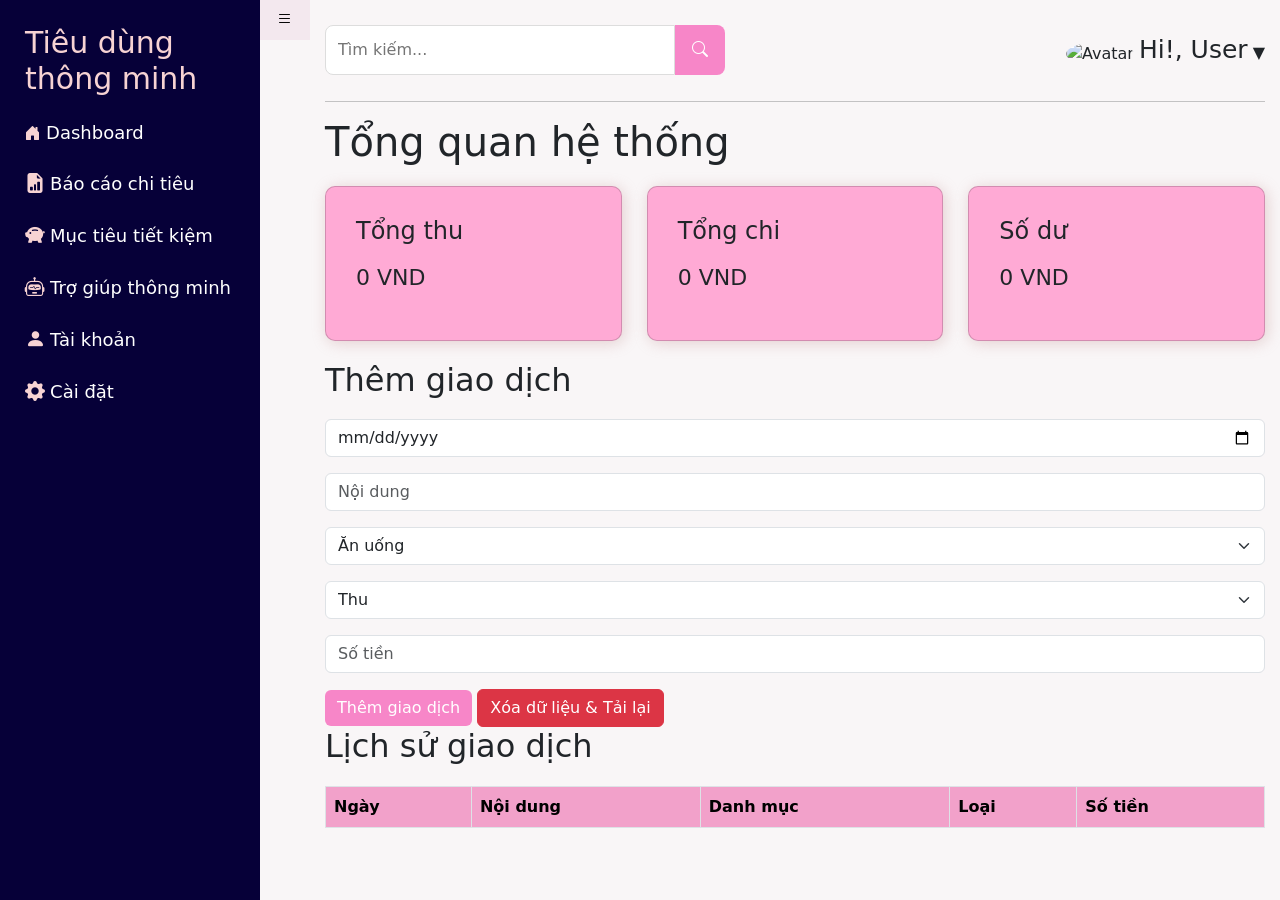
==== index.html @ da546aa2 "Update index.html" ====
<!DOCTYPE html>
<html lang="en">

<head>
    <meta charset="UTF-8">
    <meta name="viewport" content="width=device-width, initial-scale=1.0">
    <title>Tiêu dùng thông minh</title>
    <link href="https://cdn.jsdelivr.net/npm/bootstrap@5.3.7/dist/css/bootstrap.min.css" rel="stylesheet">
    <link rel="stylesheet" href="https://cdn.jsdelivr.net/npm/bootstrap-icons@1.13.1/font/bootstrap-icons.min.css">
    <script src="https://cdn.jsdelivr.net/npm/bootstrap@5.3.7/dist/js/bootstrap.bundle.min.js"></script>
    <script src='https://kit.fontawesome.com/a076d05399.js' crossorigin='anonymous'></script>

    <link rel="stylesheet" href="./css/TongQuan.css" type="text/css">
    <link rel="stylesheet" href="./css/setting.css" type="text/css">

</head>


<body>


    <div class="layout">
        <div class="sidebar" id="ham">
            <h2>Tiêu dùng thông minh</h2>

            <ul>
                <li><i class="bi bi-house-door-fill"></i>
                    <a href="index.html">Dashboard</a>
                </li>

                <li><i class="bi bi-file-earmark-bar-graph-fill" style="font-size: 20px;"></i>
                    <a href="./baocao.html">Báo cáo chi tiêu</a></li>
                <li><i class="bi bi-piggy-bank-fill" style="font-size: 20px;"></i>
                    <a href="./tiet_kiem.html">Mục tiêu tiết kiệm</a></li>
                 <li><i class="bi bi-robot" style="font-size: 20px;"></i>
                    <a href="./chat.html">Trợ giúp thông minh</a></li>
                <li><i class="bi bi-person-fill" style="font-size: 20px;"></i>
                    <a href="./user.html">Tài khoản</a></li>
                <li><i class="bi bi-gear-fill" style="font-size: 20px;"></i>
                    <a href="#" id="navSettings">Cài đặt</a></li>
            </ul>
        </div>
        <button class="menu-btn" onclick="toggleMenu()">
            <i class="bi bi-list"></i>
        </button>
        <div class="content">
            <header>
                <div class="search-box">
                    <input type="text" id="search" placeholder="Tìm kiếm...">
                    <button onclick="searchData()">
                        <i class="bi bi-search"></i>
                    </button>
                </div>

                <div class="user-dropdown" onclick="toggleDropdown()">
                    <div class="user-button">
                        <img src="https://thuvienavatar.edu.vn/wp-content/uploads/2025/11/avatar-meme-cute-4.jpg"
                            alt="Avatar" class="avatar" id="headerAvatar">
                        <span class="user-name" id="headerUserName">Hi!, User</span>
                        <span class="arrow">▼</span>
                    </div>

                    <div class="dropdown-menu" id="myDropdown">
                        <a href="user.html">Profile</a>
                        <a href="aboutus.html">Setting</a>
                        <hr>
                        <a href="#" class="logout-btn" onclick="logout(event)"> Log out</a>
                    </div>
                </div>
            </header>
            <hr>

            <h1>Tổng quan hệ thống</h1>
            <div class="cards">

                <div class="card">
                    <h3>Tổng thu</h3>
                    <p id="tongThu">0 VND</p>
                </div>

                <div class="card">
                    <h3>Tổng chi</h3>
                    <p id="tongChi">0 VND</p>
                </div>

                <div class="card">
                    <h3>Số dư</h3>
                    <p id="soDu">0 VND</p>
                </div>
            </div>

            <h2>Thêm giao dịch</h2>

            <input type="date" id="date" class="form-control mb-3">

            <input class="form-control mb-3" type="text" id="content" placeholder="Nội dung">

            <select class="form-select mb-3" id="category">
                <option>Ăn uống</option>
                <option>Đi lại</option>
                <option>Mua sắm</option>
                <option>Hóa đơn</option>
                <option>Giải trí</option>
                <option>Lương</option>
            </select>

            <select class="form-select mb-3" id="type">
                <option value="Thu">Thu</option>
                <option value="Chi">Chi</option>
            </select>

            <input class="form-control mb-3" type="number" id="amount" placeholder="Số tiền">

            <button onclick="addTransaction()" class="btn btn-mycolor">Thêm giao dịch</button>
            <button onclick="clearDataAndReload()" class="btn btn-danger">Xóa dữ liệu & Tải lại</button>
            
            <h2>Lịch sử giao dịch</h2>

            <table class="table table-striped table-hover table-bordered mt-3" id="transactionTable">
                <tr>
                    <th>Ngày</th>
                    <th>Nội dung</th>
                    <th>Danh mục</th>
                    <th>Loại</th>
                    <th>Số tiền</th>
                </tr>
            </table>
        </div>
    </div>


    <div id="settingsModal" class="modal-overlay">

        <div class="modal-box">

            <div class="modal-header">
                <h2>Cài đặt & Tài khoản</h2>
                <span class="close-btn" id="closeSettingsBtn">&times;</span>
            </div>


            <div class="setting-card">
                <h3>Tài khoản</h3>

                <div class="form-group">
                    <label for="usernameInput">Tên hiển thị</label>
                    <input type="text" id="usernameInput" value="Nguyễn Văn A">
                </div>

                <div class="form-group">
                    <label>Chọn Avatar</label>
                    <div class="avatar-list">
                        <img src="https://thuvienavatar.edu.vn/wp-content/uploads/2025/11/avatar-meme-cute-12.jpg"
                            class="avatar-item"
                            data-avatar="https://thuvienavatar.edu.vn/wp-content/uploads/2025/11/avatar-meme-cute-12.jpg">
                        <img src="https://thuvienavatar.edu.vn/wp-content/uploads/2025/11/avatar-meme-cute-4.jpg"
                            class="avatar-item"
                            data-avatar="https://thuvienavatar.edu.vn/wp-content/uploads/2025/11/avatar-meme-cute-4.jpg">
                        <img src="https://thuvienavatar.edu.vn/wp-content/uploads/2025/11/avatar-meme-cute-38.jpg"
                            class="avatar-item selected"
                            data-avatar="https://thuvienavatar.edu.vn/wp-content/uploads/2025/11/avatar-meme-cute-38.jpg">
                    </div>
                </div>

                <div class="btn-right">
                    <button id="saveAccountBtn" class="btn-pink">Lưu</button>
                </div>
            </div>


            <div class="setting-card">
                <h3>Cài đặt hiển thị</h3>

                <div class="form-group row-group">
                    <span>Chế độ tối</span>
                    <label class="switch">
                        <input type="checkbox" id="darkModeToggle">
                        <span class="slider round"></span>
                    </label>
                </div>

                <div class="form-group">
                    <label for="currencySelect">Đơn vị tiền tệ</label>
                    <select id="currencySelect">
                        <option value="VND">VND (đ)</option>
                        <option value="USD">USD ($)</option>
                        <option value="EUR">EUR (€)</option>
                    </select>
                </div>
            </div>

        </div>
    </div>
    <div class="toast" id="logoutToast">
        Bạn đã đăng xuất thành công!
    </div>
    <script src="./javascript/tong.js"></script>
    <script src="./javascript/setting.js"></script>
</body>

</html>
---- css/TongQuan.css ----
* {
    margin: 0;
    padding: 0;
    box-sizing: border-box;

}

body {
    background: #f9f6f7
}

.layout {
    display: flex;
    min-height: 100vh;
}

.sidebar {

    width: 260px;
    background: #060038;
    color: rgb(247, 211, 211);
    padding: 25px;
    
}

.sidebar h2 {
    margin-bottom: 0px;
    font-size: 30px;
}

.sidebar ul {
    list-style: none;
    padding-left: 0rem;
}

.sidebar li {
    margin: 22px 0px;
    padding-left: 0rem;
}

.sidebar a {
    color: white;
    text-decoration: none;
    font-size: 18px;
}

.sidebar a:hover {
    color: rgb(251, 164, 177)
}



.content {
    flex: 1;
    padding: 15px;
}

.content h1 {
    margin-bottom: 20px;
}

.content hr{
    
}

.content .cards {
    display: flex;
    gap: 25px;
    margin-bottom: 20px
}

.content .card {
    flex: 1;
    background: rgb(255, 170, 213);
    padding: 30px;
    border-radius: 10px;
    box-shadow: 2px 2px 15px rgba(185, 129, 129, 0.333);
}

.card h3 {
    font-size: 24px;
    margin-bottom: 15px;
}

.card p {
    font-size: 22px;
    border: #ddd;

}

.content h2 {
    margin-bottom: 20px;
}

table {
    width: 100%;
    border-collapse: collapse;
    background: #f7a6d1;
    text-align: left;
}

th {
    background: #ffaad5 !important;
    padding: 15px;
}

td {
    padding: 15px;
    border-bottom: 1px solid #ddd;
}

tr:hover {
    background: #fca4d7;
}

.btn-mycolor {
    background-color: #f786c8;
    color: white;
    border: none;
}

.btn-mycolor:hover {
    background-color: #f92c96;
}

.menu-btn {
    width: 50px;
    height: 40px;
    background-color: #f3e8ee;
    border: none;
    cursor: pointer;

}

.show {
    display: none;
}

.search-box {
    display: flex;
    width: 400px;
    margin-right: auto;


}

.search-box input {
    flex: 1;
    padding: 12px;
    border: 1px solid #ddd;
    border-radius: 8px 0 0 8px;
    outline: none;

}

.search-box button {
    width: 50px;
    background: #f786c8;
    color: white;
    border: none;
    border-radius: 0 8px 8px 0;
    cursor: pointer;

}

.search-box button:hover {
    background: #f92c96;
}

header {
    display: flex;
    justify-content: space-between;
    /* Đẩy Ô search sang trái, User sang phải */
    align-items: center;
    padding: 10px 0;

}

.avatar {
    width: 50px;
    border-radius: 50%;
}

.user-dropdown {
    position: relative;
    cursor: pointer;
}

.user-name {
    font-size: 25px;
}

.dropdown-menu a:hover {
    background-color: #f1f1f1;
}

.dropdown-menu {
    position: absolute;
    display: none;
    min-width: 180px;
    box-shadow: 0px 0px 15px rgb(149, 146, 146);
    top: 120%;
    right: 0;
    border-radius: 10px;
}

.dropdown-menu a {
    display: block;
    padding: 6px;
    text-decoration: none;
    color: black;
}

.dropdown-menu .logout-btn {
    color: red;
}

.toast {
    position: fixed;
    top: 20px;
    right: 20px;
    background: #28a745;
    color: white;
    padding: 15px 25px;
    border-radius: 8px;
    display: none;
    box-shadow: 0 4px 10px rgba(0, 0, 0, .2);
    z-index: 1000;
}
---- css/setting.css ----
/* --- LỚP PHỦ XÁM TOÀN MÀN HÌNH --- */
.modal-overlay {
  display: none; /* Mặc định ẨN */
  position: fixed;
  top: 0;
  left: 0;
  width: 100vw;
  height: 100vh;
  background-color: rgba(0, 0, 0, 0.5); /* Nền xám mờ */
  z-index: 9999; /* Đè lên tất cả */
  
  /* Căn giữa bảng */
  justify-content: center;
  align-items: center;
}

.modal-overlay.active {
  display: flex; /* Khi có active thì HIỆN */
}

/* --- BẢNG TO NGOÀI CÙNG --- */
.modal-box {
  background: #f4f5f7; /* Nền xám rất nhẹ */
  width: 90%;
  max-width: 480px;
  border-radius: 16px;
  padding: 20px;
  box-shadow: 0 10px 25px rgba(0,0,0,0.3);
}

.modal-header {
  display: flex;
  justify-content: space-between;
  align-items: center;
  margin-bottom: 15px;
}

.modal-header h2 { margin: 0; font-size: 20px; color: #111; }

.close-btn { font-size: 24px; cursor: pointer; color: #888; }
.close-btn:hover { color: #000; }

/* --- CÁC BẢNG CON BÊN TRONG --- */
.setting-card {
  background: #ffffff; /* Nền trắng đè lên nền xám */
  border-radius: 12px;
  padding: 15px 18px;
  margin-bottom: 15px;
  border: 1px solid #e0e0e0;
}

.setting-card h3 { margin-top: 0; margin-bottom: 12px; font-size: 16px; color: #333; }

/* Form Element */
.form-group { display: flex; flex-direction: column; gap: 6px; margin-bottom: 12px; }
.form-group.row-group { flex-direction: row; justify-content: space-between; align-items: center; }

.form-group input[type="text"], .form-group select {
  padding: 8px 12px;
  border: 1px solid #ccc;
  border-radius: 6px;
  outline: none;
}

/* Avatar Item */
.avatar-list { display: flex; gap: 10px; }
.avatar-item {
  width: 42px; height: 42px; border-radius: 50%;
  cursor: pointer; border: 3px solid transparent; transition: 0.2s;
}
.avatar-item.selected {
  border-color: #d81b60; /* Màu hồng nút */
  transform: scale(1.1);
}

/* Toggle Switch Dark Mode */
.switch { position: relative; width: 40px; height: 20px; }
.switch input { opacity: 0; width: 0; height: 0; }
.slider {
  position: absolute; cursor: pointer; top:0; left:0; right:0; bottom:0;
  background-color: #ccc; transition: .4s; border-radius: 20px;
}
.slider:before {
  position: absolute; content: ""; height: 14px; width: 14px;
  left: 3px; bottom: 3px; background-color: white; transition: .4s; border-radius: 50%;
}
input:checked + .slider { background-color: #d81b60; }
input:checked + .slider:before { transform: translateX(20px); }

/* Nút bấm */
.btn-right { text-align: right; }
.btn-pink {
  background: #d81b60; color: white; border: none;
  padding: 6px 16px; border-radius: 6px; cursor: pointer; font-weight: bold;
}

/* --- DARK MODE (CHO CẢ TRANG WEB) --- */
body.dark-mode { background-color: rgba(13, 21, 37); color: #fff; }
body.dark-mode .modal-box { background-color: #1e1e1e; }
body.dark-mode .setting-card { background-color: #2a2a2a; border-color: #444; }
body.dark-mode .modal-header h2, body.dark-mode .setting-card h3 { color: #fff; }
body.dark-mode input, body.dark-mode select { background: rgba(16, 24, 42); color: #fff; border-color: #555; }
body.dark-mode .content .card{background-color: rgba(28, 31, 58); color: white;box-shadow: none;border-color: rgba(48, 52, 80);}
body.dark-mode .form-control{background-color:rgba(26, 33, 51);color: white;}
body.dark-mode input::placeholder {color: white; opacity: 1;  }
body.dark-mode .form-select{background-color:rgba(26, 33, 51);color: white;}
body.dark-mode .btn-mycolor{background-color: rgba(99, 78, 236);color: white;}
body.dark-mode .btn-danger{background-color: rgba(44, 30, 51);color: red;}
body.dark-mode  th{background-color: rgba(25, 27, 64)!important;color: white;}
body.dark-mode .search-box button{background-color: rgba(100, 81, 238);}
body.dark-mode input::placeholder {color: white; opacity: 1;   }
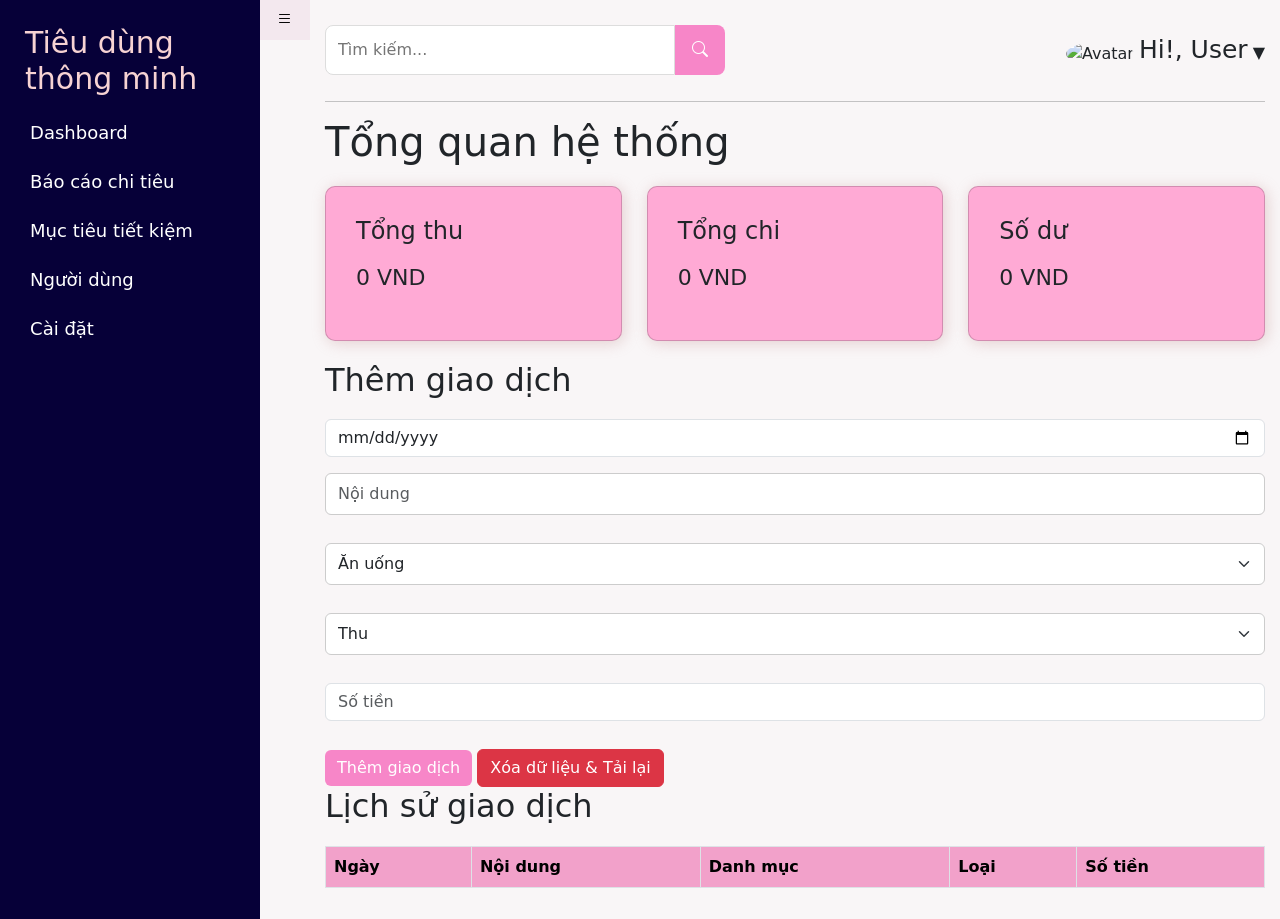
==== commit fa367034: "Add files via upload" ====
--- a/index.html
+++ b/index.html
@@ -12,7 +12,8 @@
 
     <link rel="stylesheet" href="./css/TongQuan.css" type="text/css">
     <link rel="stylesheet" href="./css/setting.css" type="text/css">
-
+    <script src="./javascript/tong.js"></script>
+    <script src="./javascript/setting.js"></script>
 </head>
 
 
@@ -24,20 +25,22 @@
             <h2>Tiêu dùng thông minh</h2>
 
             <ul>
-                <li><i class="bi bi-house-door-fill"></i>
+                <li><img src="./upload/ICON/home.png" alt="">
                     <a href="index.html">Dashboard</a>
                 </li>
 
-                <li><i class="bi bi-file-earmark-bar-graph-fill" style="font-size: 20px;"></i>
-                    <a href="./baocao.html">Báo cáo chi tiêu</a></li>
-                <li><i class="bi bi-piggy-bank-fill" style="font-size: 20px;"></i>
-                    <a href="./tiet_kiem.html">Mục tiêu tiết kiệm</a></li>
-                 <li><i class="bi bi-robot" style="font-size: 20px;"></i>
-                    <a href="./chat.html">Trợ giúp thông minh</a></li>
-                <li><i class="bi bi-person-fill" style="font-size: 20px;"></i>
-                    <a href="./user.html">Tài khoản</a></li>
-                <li><i class="bi bi-gear-fill" style="font-size: 20px;"></i>
-                    <a href="#" id="navSettings">Cài đặt</a></li>
+                <li><img src="./upload/ICON/chart-histogram.png" alt="">
+                    <a href="./baocao.html">Báo cáo chi tiêu</a>
+                </li>
+                <li><img src="./upload/ICON/portrait.png" alt="">
+                    <a href="./tiet_kiem.html">Mục tiêu tiết kiệm</a>
+                </li>
+                <li><img src="/upload/ICON/piggy-bank.png" alt="">
+                    <a href="./user.html">Người dùng</a>
+                </li>
+                <li><img src="./upload/ICON/settings.png" alt="">
+                    <a href="#" id="navSettings">Cài đặt</a>
+                </li>
             </ul>
         </div>
         <button class="menu-btn" onclick="toggleMenu()">
@@ -62,7 +65,7 @@
 
                     <div class="dropdown-menu" id="myDropdown">
                         <a href="user.html">Profile</a>
-                        <a href="aboutus.html">Setting</a>
+                        <a href="#">Setting</a>
                         <hr>
                         <a href="#" class="logout-btn" onclick="logout(event)"> Log out</a>
                     </div>
@@ -90,30 +93,47 @@
             </div>
 
             <h2>Thêm giao dịch</h2>
-
-            <input type="date" id="date" class="form-control mb-3">
-
-            <input class="form-control mb-3" type="text" id="content" placeholder="Nội dung">
-
-            <select class="form-select mb-3" id="category">
-                <option>Ăn uống</option>
-                <option>Đi lại</option>
-                <option>Mua sắm</option>
-                <option>Hóa đơn</option>
-                <option>Giải trí</option>
-                <option>Lương</option>
-            </select>
-
-            <select class="form-select mb-3" id="type">
-                <option value="Thu">Thu</option>
-                <option value="Chi">Chi</option>
-            </select>
-
-            <input class="form-control mb-3" type="number" id="amount" placeholder="Số tiền">
-
-            <button onclick="addTransaction()" class="btn btn-mycolor">Thêm giao dịch</button>
-            <button onclick="clearDataAndReload()" class="btn btn-danger">Xóa dữ liệu & Tải lại</button>
-            
+            <div class="form-container">
+                <div class="form-grid">
+                    <div class="form-group-input">
+                        <input type="date" id="date" class="form-control mb-3">
+                    </div>
+
+                    <div class="form-group">
+                        <input class="form-control mb-3" type="text" id="content" placeholder="Nội dung">
+                    </div>
+
+                    <div class="form-group">
+                        <select class="form-select mb-3" id="category">
+                            <option>Ăn uống</option>
+                            <option>Đi lại</option>
+                            <option>Mua sắm</option>
+                            <option>Hóa đơn</option>
+                            <option>Giải trí</option>
+                            <option>Lương</option>
+                        </select>
+                    </div>
+
+                    <div class="form-group">
+                        <select class="form-select mb-3" id="type">
+                            <option value="Thu">Thu</option>
+                            <option value="Chi">Chi</option>
+                        </select>
+                    </div>
+
+                    <div class="form-group">
+                        <input class="form-control mb-3" type="number" id="amount" placeholder="Số tiền">
+                    </div>
+
+                </div>
+
+                <div class="form-action">
+                    <button onclick="addTransaction()" class="btn btn-mycolor">Thêm giao dịch</button>
+                    <button onclick="clearDataAndReload()" class="btn btn-danger">Xóa dữ liệu & Tải lại</button>
+                </div>
+
+            </div>
+
             <h2>Lịch sử giao dịch</h2>
 
             <table class="table table-striped table-hover table-bordered mt-3" id="transactionTable">
@@ -150,15 +170,15 @@
                 <div class="form-group">
                     <label>Chọn Avatar</label>
                     <div class="avatar-list">
-                        <img src="https://thuvienavatar.edu.vn/wp-content/uploads/2025/11/avatar-meme-cute-12.jpg"
+                        <img src="./upload/images/avatar-meme-cute-12.webp"
                             class="avatar-item"
-                            data-avatar="https://thuvienavatar.edu.vn/wp-content/uploads/2025/11/avatar-meme-cute-12.jpg">
-                        <img src="https://thuvienavatar.edu.vn/wp-content/uploads/2025/11/avatar-meme-cute-4.jpg"
+                            data-avatar="./upload/images/avatar-meme-cute-12.webp">
+                        <img src="./upload/images/avatar-meme-cute-38.webp"
                             class="avatar-item"
-                            data-avatar="https://thuvienavatar.edu.vn/wp-content/uploads/2025/11/avatar-meme-cute-4.jpg">
-                        <img src="https://thuvienavatar.edu.vn/wp-content/uploads/2025/11/avatar-meme-cute-38.jpg"
+                            data-avatar="./upload/images/avatar-meme-cute-38.webp">
+                        <img src="./upload/images/avatar-meme-cute-4.webp"
                             class="avatar-item selected"
-                            data-avatar="https://thuvienavatar.edu.vn/wp-content/uploads/2025/11/avatar-meme-cute-38.jpg">
+                            data-avatar="./upload/images/avatar-meme-cute-4.webp">
                     </div>
                 </div>
 
@@ -191,11 +211,14 @@
 
         </div>
     </div>
+
+
+
+
     <div class="toast" id="logoutToast">
         Bạn đã đăng xuất thành công!
     </div>
-    <script src="./javascript/tong.js"></script>
-    <script src="./javascript/setting.js"></script>
+
 </body>
 
-</html>
+</html>
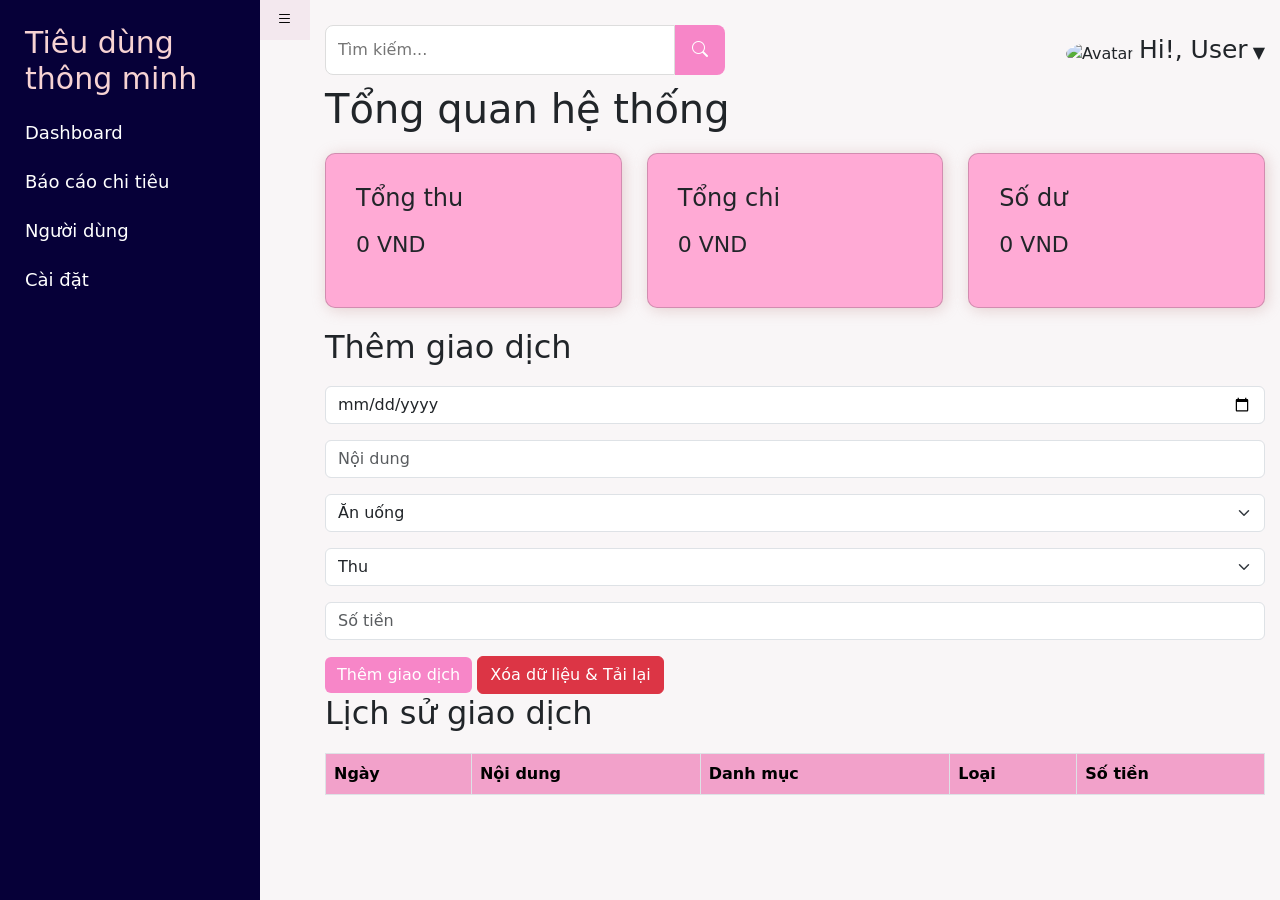
==== commit 7db5b690: "Add files via upload" ====
--- a/index.html
+++ b/index.html
@@ -8,12 +8,8 @@
     <link href="https://cdn.jsdelivr.net/npm/bootstrap@5.3.7/dist/css/bootstrap.min.css" rel="stylesheet">
     <link rel="stylesheet" href="https://cdn.jsdelivr.net/npm/bootstrap-icons@1.13.1/font/bootstrap-icons.min.css">
     <script src="https://cdn.jsdelivr.net/npm/bootstrap@5.3.7/dist/js/bootstrap.bundle.min.js"></script>
-    <script src='https://kit.fontawesome.com/a076d05399.js' crossorigin='anonymous'></script>
-
-    <link rel="stylesheet" href="./css/TongQuan.css" type="text/css">
-    <link rel="stylesheet" href="./css/setting.css" type="text/css">
-    <script src="./javascript/tong.js"></script>
-    <script src="./javascript/setting.js"></script>
+    <link rel="stylesheet" href="./TongQuan.css" type="text/css">
+    <script src="tong.js"></script>
 </head>
 
 
@@ -25,22 +21,10 @@
             <h2>Tiêu dùng thông minh</h2>
 
             <ul>
-                <li><img src="./upload/ICON/home.png" alt="">
-                    <a href="index.html">Dashboard</a>
-                </li>
-
-                <li><img src="./upload/ICON/chart-histogram.png" alt="">
-                    <a href="./baocao.html">Báo cáo chi tiêu</a>
-                </li>
-                <li><img src="./upload/ICON/portrait.png" alt="">
-                    <a href="./tiet_kiem.html">Mục tiêu tiết kiệm</a>
-                </li>
-                <li><img src="/upload/ICON/piggy-bank.png" alt="">
-                    <a href="./user.html">Người dùng</a>
-                </li>
-                <li><img src="./upload/ICON/settings.png" alt="">
-                    <a href="#" id="navSettings">Cài đặt</a>
-                </li>
+                <li><a href="index.html">Dashboard</a></li>
+                <li><a href="baocao.html">Báo cáo chi tiêu</a></li>
+                <li><a href="user.html">Người dùng</a></li>
+                <li><a href="chat.html">Cài đặt</a></li>
             </ul>
         </div>
         <button class="menu-btn" onclick="toggleMenu()">
@@ -58,8 +42,8 @@
                 <div class="user-dropdown" onclick="toggleDropdown()">
                     <div class="user-button">
                         <img src="https://thuvienavatar.edu.vn/wp-content/uploads/2025/11/avatar-meme-cute-4.jpg"
-                            alt="Avatar" class="avatar" id="headerAvatar">
-                        <span class="user-name" id="headerUserName">Hi!, User</span>
+                            alt="Avatar" class="avatar">
+                        <span class="user-name">Hi!, User</span>
                         <span class="arrow">▼</span>
                     </div>
 
@@ -71,8 +55,6 @@
                     </div>
                 </div>
             </header>
-            <hr>
-
             <h1>Tổng quan hệ thống</h1>
             <div class="cards">
 
@@ -93,50 +75,32 @@
             </div>
 
             <h2>Thêm giao dịch</h2>
-            <div class="form-container">
-                <div class="form-grid">
-                    <div class="form-group-input">
-                        <input type="date" id="date" class="form-control mb-3">
-                    </div>
 
-                    <div class="form-group">
-                        <input class="form-control mb-3" type="text" id="content" placeholder="Nội dung">
-                    </div>
+            <input type="date" id="date" class="form-control mb-3">
 
-                    <div class="form-group">
-                        <select class="form-select mb-3" id="category">
-                            <option>Ăn uống</option>
-                            <option>Đi lại</option>
-                            <option>Mua sắm</option>
-                            <option>Hóa đơn</option>
-                            <option>Giải trí</option>
-                            <option>Lương</option>
-                        </select>
-                    </div>
+            <input class="form-control mb-3" type="text" id="content" placeholder="Nội dung">
 
-                    <div class="form-group">
-                        <select class="form-select mb-3" id="type">
-                            <option value="Thu">Thu</option>
-                            <option value="Chi">Chi</option>
-                        </select>
-                    </div>
+            <select class="form-select mb-3" id="category">
+                <option>Ăn uống</option>
+                <option>Đi lại</option>
+                <option>Mua sắm</option>
+                <option>Hóa đơn</option>
+                <option>Giải trí</option>
+                <option>Lương</option>
+            </select>
 
-                    <div class="form-group">
-                        <input class="form-control mb-3" type="number" id="amount" placeholder="Số tiền">
-                    </div>
+            <select class="form-select mb-3" id="type">
+                <option value="Thu">Thu</option>
+                <option value="Chi">Chi</option>
+            </select>
 
-                </div>
+            <input class="form-control mb-3" type="number" id="amount" placeholder="Số tiền">
 
-                <div class="form-action">
-                    <button onclick="addTransaction()" class="btn btn-mycolor">Thêm giao dịch</button>
-                    <button onclick="clearDataAndReload()" class="btn btn-danger">Xóa dữ liệu & Tải lại</button>
-                </div>
+            <button onclick="addTransaction()" class="btn btn-mycolor">Thêm giao dịch</button>
+            <button onclick="clearDataAndReload()" class="btn btn-danger">Xóa dữ liệu & Tải lại</button>
+            <h2>Lịch sử giao dịch</h2>
+            <table class="table table-striped table-hover table-bordered mt-3" id="transactionTable">
 
-            </div>
-
-            <h2>Lịch sử giao dịch</h2>
-
-            <table class="table table-striped table-hover table-bordered mt-3" id="transactionTable">
                 <tr>
                     <th>Ngày</th>
                     <th>Nội dung</th>
@@ -144,81 +108,14 @@
                     <th>Loại</th>
                     <th>Số tiền</th>
                 </tr>
+
+
             </table>
         </div>
     </div>
-
-
-    <div id="settingsModal" class="modal-overlay">
-
-        <div class="modal-box">
-
-            <div class="modal-header">
-                <h2>Cài đặt & Tài khoản</h2>
-                <span class="close-btn" id="closeSettingsBtn">&times;</span>
-            </div>
-
-
-            <div class="setting-card">
-                <h3>Tài khoản</h3>
-
-                <div class="form-group">
-                    <label for="usernameInput">Tên hiển thị</label>
-                    <input type="text" id="usernameInput" value="Nguyễn Văn A">
-                </div>
-
-                <div class="form-group">
-                    <label>Chọn Avatar</label>
-                    <div class="avatar-list">
-                        <img src="./upload/images/avatar-meme-cute-12.webp"
-                            class="avatar-item"
-                            data-avatar="./upload/images/avatar-meme-cute-12.webp">
-                        <img src="./upload/images/avatar-meme-cute-38.webp"
-                            class="avatar-item"
-                            data-avatar="./upload/images/avatar-meme-cute-38.webp">
-                        <img src="./upload/images/avatar-meme-cute-4.webp"
-                            class="avatar-item selected"
-                            data-avatar="./upload/images/avatar-meme-cute-4.webp">
-                    </div>
-                </div>
-
-                <div class="btn-right">
-                    <button id="saveAccountBtn" class="btn-pink">Lưu</button>
-                </div>
-            </div>
-
-
-            <div class="setting-card">
-                <h3>Cài đặt hiển thị</h3>
-
-                <div class="form-group row-group">
-                    <span>Chế độ tối</span>
-                    <label class="switch">
-                        <input type="checkbox" id="darkModeToggle">
-                        <span class="slider round"></span>
-                    </label>
-                </div>
-
-                <div class="form-group">
-                    <label for="currencySelect">Đơn vị tiền tệ</label>
-                    <select id="currencySelect">
-                        <option value="VND">VND (đ)</option>
-                        <option value="USD">USD ($)</option>
-                        <option value="EUR">EUR (€)</option>
-                    </select>
-                </div>
-            </div>
-
-        </div>
-    </div>
-
-
-
-
     <div class="toast" id="logoutToast">
         Bạn đã đăng xuất thành công!
     </div>
-
 </body>
 
 </html>
--- a/TongQuan.css
+++ b/TongQuan.css
@@ -0,0 +1,256 @@
+* {
+    margin: 0;
+    padding: 0;
+    box-sizing: border-box;
+
+}
+
+body {
+    background: #f9f6f7
+}
+
+.layout {
+    display: flex;
+    min-height: 100vh;
+}
+
+.sidebar {
+
+    width: 260px;
+    background: #060038;
+    color: rgb(247, 211, 211);
+    padding: 25px;
+    
+}
+
+.sidebar ul li img{
+    width: 18px; 
+    height: auto; 
+    vertical-align: middle; 
+    margin-right: 8px;
+    filter: invert(70%) sepia(50%) saturate(1500%) hue-rotate(300deg);
+}
+
+.sidebar h2 {
+    margin-bottom: 0px;
+    font-size: 30px;
+}
+
+.sidebar ul {
+    list-style: none;
+    padding-left: 0px;
+}
+
+.sidebar li {
+    margin: 22px 0px;
+    padding-left: 0px;
+}
+
+.sidebar a {
+    color: white;
+    text-decoration: none;
+    font-size: 18px;
+}
+
+.sidebar a:hover {
+    color: rgb(251, 164, 177)
+}
+
+
+
+.content {
+    flex: 1;
+    padding: 15px;
+}
+
+.content h1 {
+    margin-bottom: 20px;
+}
+
+.content hr{
+    
+}
+
+.content .cards {
+    display: flex;
+    gap: 25px;
+    margin-bottom: 20px
+}
+
+.content .card {
+    flex: 1;
+    background: rgb(255, 170, 213);
+    padding: 30px;
+    border-radius: 10px;
+    box-shadow: 2px 2px 15px rgba(185, 129, 129, 0.333);
+}
+
+.card h3 {
+    font-size: 24px;
+    margin-bottom: 15px;
+}
+
+.card p {
+    font-size: 22px;
+    border: #ddd;
+
+}
+
+.content h2 {
+    margin-bottom: 20px;
+}
+
+.form-container {
+    background: #ffffff;
+    padding: 24px;
+    border-radius: 12px;
+    box-shadow: 0 4px 12px rgba(0, 0, 0, 0.05);
+    border: none;
+    margin-bottom: 30px;
+}
+
+.form-grid {
+    display: grid;
+    grid-template-columns: repeat(3, 1fr); 
+    gap: 16px;
+    margin-bottom: 20px;
+}
+
+table {
+    width: 100%;
+    border-collapse: collapse;
+    background: #f7a6d1;
+    text-align: left;
+}
+
+th {
+    background: #ffaad5 !important;
+    padding: 15px;
+}
+
+td {
+    padding: 15px;
+    border-bottom: 1px solid #ddd;
+}
+
+tr:hover {
+    background: #fca4d7;
+}
+
+.btn-mycolor {
+    background-color: #f786c8;
+    color: white;
+    border: none;
+}
+
+.btn-mycolor:hover {
+    background-color: #f92c96;
+}
+
+.menu-btn {
+    width: 50px;
+    height: 40px;
+    background-color: #f3e8ee;
+    border: none;
+    cursor: pointer;
+
+}
+
+.show {
+    display: none;
+}
+
+.search-box {
+    display: flex;
+    width: 400px;
+    margin-right: auto;
+
+
+}
+
+.search-box input {
+    flex: 1;
+    padding: 12px;
+    border: 1px solid #ddd;
+    border-radius: 8px 0 0 8px;
+    outline: none;
+
+}
+
+.search-box button {
+    width: 50px;
+    background: #f786c8;
+    color: white;
+    border: none;
+    border-radius: 0 8px 8px 0;
+    cursor: pointer;
+
+}
+
+.search-box button:hover {
+    background: #f92c96;
+}
+
+header {
+    display: flex;
+    justify-content: space-between;
+    /* Đẩy Ô search sang trái, User sang phải */
+    align-items: center;
+    padding: 10px 0;
+
+}
+
+.avatar {
+    width: 50px;
+    border-radius: 50%;
+}
+
+.user-dropdown {
+    position: relative;
+    cursor: pointer;
+}
+
+.user-name {
+    font-size: 25px;
+}
+
+.dropdown-menu a:hover {
+    background-color: #f1f1f1;
+}
+
+.dropdown-menu {
+    position: absolute;
+    display: none;
+    min-width: 180px;
+    box-shadow: 0px 0px 15px rgb(149, 146, 146);
+    top: 120%;
+    right: 0;
+    border-radius: 10px;
+}
+
+.dropdown-menu a {
+    display: block;
+    padding: 6px;
+    text-decoration: none;
+    color: black;
+}
+
+.dropdown-menu .logout-btn {
+    color: red;
+}
+
+.toast {
+    position: fixed;
+    top: 20px;
+    right: 20px;
+    background: #28a745;
+    color: white;
+    padding: 15px 25px;
+    border-radius: 8px;
+    display: none;
+    box-shadow: 0 4px 10px rgba(0, 0, 0, .2);
+    z-index: 1000;
+}
+
+
+
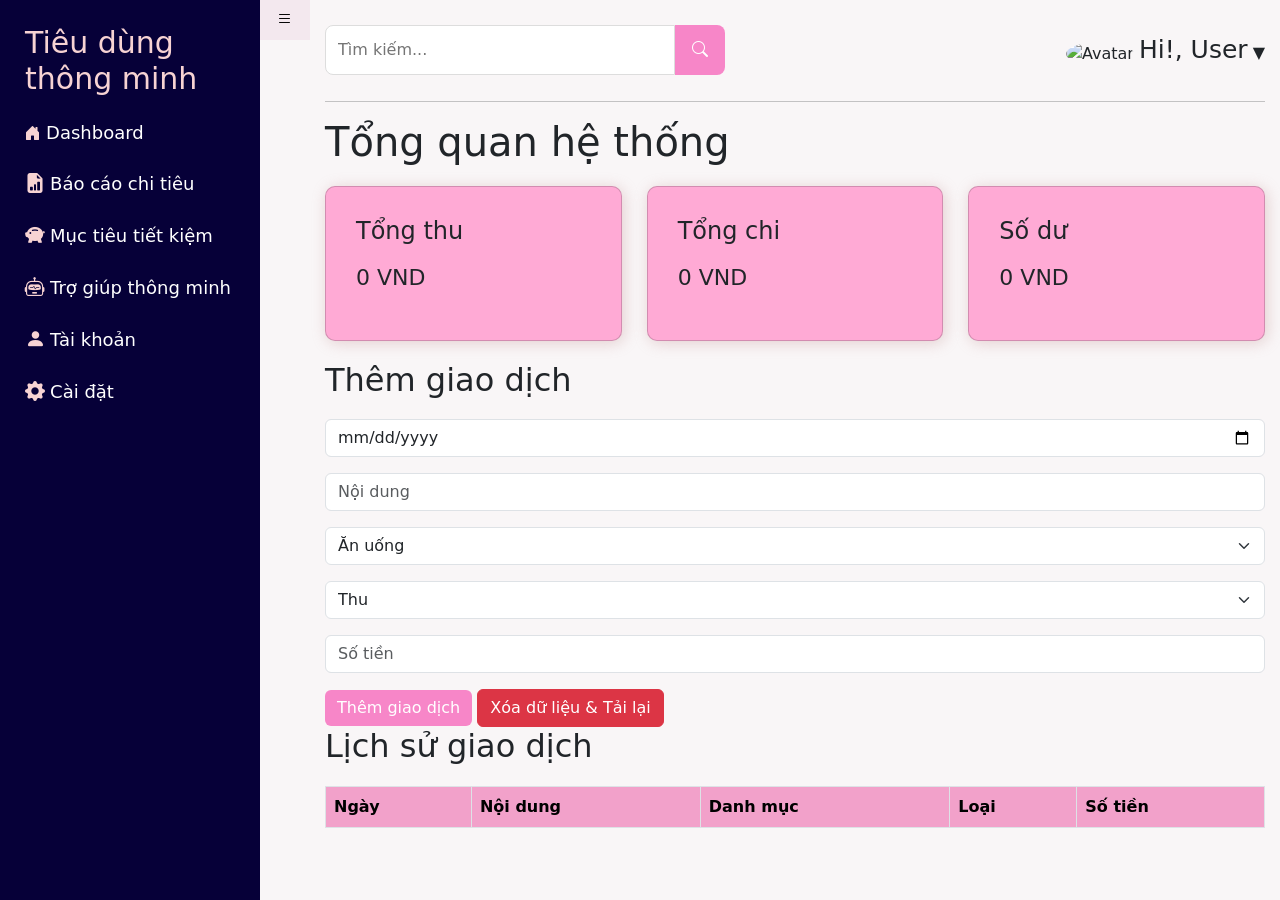
==== commit 7e1e0674: "My Tien index.html" ====
--- a/index.html
+++ b/index.html
@@ -8,8 +8,11 @@
     <link href="https://cdn.jsdelivr.net/npm/bootstrap@5.3.7/dist/css/bootstrap.min.css" rel="stylesheet">
     <link rel="stylesheet" href="https://cdn.jsdelivr.net/npm/bootstrap-icons@1.13.1/font/bootstrap-icons.min.css">
     <script src="https://cdn.jsdelivr.net/npm/bootstrap@5.3.7/dist/js/bootstrap.bundle.min.js"></script>
-    <link rel="stylesheet" href="./TongQuan.css" type="text/css">
-    <script src="tong.js"></script>
+    <script src='https://kit.fontawesome.com/a076d05399.js' crossorigin='anonymous'></script>
+
+    <link rel="stylesheet" href="./css/TongQuan.css" type="text/css">
+    <link rel="stylesheet" href="./css/setting.css" type="text/css">
+
 </head>
 
 
@@ -21,10 +24,20 @@
             <h2>Tiêu dùng thông minh</h2>
 
             <ul>
-                <li><a href="index.html">Dashboard</a></li>
-                <li><a href="baocao.html">Báo cáo chi tiêu</a></li>
-                <li><a href="user.html">Người dùng</a></li>
-                <li><a href="chat.html">Cài đặt</a></li>
+                <li><i class="bi bi-house-door-fill"></i>
+                    <a href="index.html">Dashboard</a>
+                </li>
+
+                <li><i class="bi bi-file-earmark-bar-graph-fill" style="font-size: 20px;"></i>
+                    <a href="./baocao.html">Báo cáo chi tiêu</a></li>
+                <li><i class="bi bi-piggy-bank-fill" style="font-size: 20px;"></i>
+                    <a href="./tiet_kiem.html">Mục tiêu tiết kiệm</a></li>
+                 <li><i class="bi bi-robot" style="font-size: 20px;"></i>
+                    <a href="./chat.html">Trợ giúp thông minh</a></li>
+                <li><i class="bi bi-person-fill" style="font-size: 20px;"></i>
+                    <a href="./user.html">Tài khoản</a></li>
+                <li><i class="bi bi-gear-fill" style="font-size: 20px;"></i>
+                    <a href="#" id="navSettings">Cài đặt</a></li>
             </ul>
         </div>
         <button class="menu-btn" onclick="toggleMenu()">
@@ -42,19 +55,21 @@
                 <div class="user-dropdown" onclick="toggleDropdown()">
                     <div class="user-button">
                         <img src="https://thuvienavatar.edu.vn/wp-content/uploads/2025/11/avatar-meme-cute-4.jpg"
-                            alt="Avatar" class="avatar">
-                        <span class="user-name">Hi!, User</span>
+                            alt="Avatar" class="avatar" id="headerAvatar">
+                        <span class="user-name" id="headerUserName">Hi!, User</span>
                         <span class="arrow">▼</span>
                     </div>
 
                     <div class="dropdown-menu" id="myDropdown">
                         <a href="user.html">Profile</a>
-                        <a href="#">Setting</a>
+                        <a href="aboutus.html">Setting</a>
                         <hr>
                         <a href="#" class="logout-btn" onclick="logout(event)"> Log out</a>
                     </div>
                 </div>
             </header>
+            <hr>
+
             <h1>Tổng quan hệ thống</h1>
             <div class="cards">
 
@@ -98,9 +113,10 @@
 
             <button onclick="addTransaction()" class="btn btn-mycolor">Thêm giao dịch</button>
             <button onclick="clearDataAndReload()" class="btn btn-danger">Xóa dữ liệu & Tải lại</button>
+            
             <h2>Lịch sử giao dịch</h2>
+
             <table class="table table-striped table-hover table-bordered mt-3" id="transactionTable">
-
                 <tr>
                     <th>Ngày</th>
                     <th>Nội dung</th>
@@ -108,14 +124,78 @@
                     <th>Loại</th>
                     <th>Số tiền</th>
                 </tr>
-
-
             </table>
+        </div>
+    </div>
+
+
+    <div id="settingsModal" class="modal-overlay">
+
+        <div class="modal-box">
+
+            <div class="modal-header">
+                <h2>Cài đặt & Tài khoản</h2>
+                <span class="close-btn" id="closeSettingsBtn">&times;</span>
+            </div>
+
+
+            <div class="setting-card">
+                <h3>Tài khoản</h3>
+
+                <div class="form-group">
+                    <label for="usernameInput">Tên hiển thị</label>
+                    <input type="text" id="usernameInput" value="Nguyễn Văn A">
+                </div>
+
+                <div class="form-group">
+                    <label>Chọn Avatar</label>
+                    <div class="avatar-list">
+                        <img src="https://thuvienavatar.edu.vn/wp-content/uploads/2025/11/avatar-meme-cute-12.jpg"
+                            class="avatar-item"
+                            data-avatar="https://thuvienavatar.edu.vn/wp-content/uploads/2025/11/avatar-meme-cute-12.jpg">
+                        <img src="https://thuvienavatar.edu.vn/wp-content/uploads/2025/11/avatar-meme-cute-4.jpg"
+                            class="avatar-item"
+                            data-avatar="https://thuvienavatar.edu.vn/wp-content/uploads/2025/11/avatar-meme-cute-4.jpg">
+                        <img src="https://thuvienavatar.edu.vn/wp-content/uploads/2025/11/avatar-meme-cute-38.jpg"
+                            class="avatar-item selected"
+                            data-avatar="https://thuvienavatar.edu.vn/wp-content/uploads/2025/11/avatar-meme-cute-38.jpg">
+                    </div>
+                </div>
+
+                <div class="btn-right">
+                    <button id="saveAccountBtn" class="btn-pink">Lưu</button>
+                </div>
+            </div>
+
+
+            <div class="setting-card">
+                <h3>Cài đặt hiển thị</h3>
+
+                <div class="form-group row-group">
+                    <span>Chế độ tối</span>
+                    <label class="switch">
+                        <input type="checkbox" id="darkModeToggle">
+                        <span class="slider round"></span>
+                    </label>
+                </div>
+
+                <div class="form-group">
+                    <label for="currencySelect">Đơn vị tiền tệ</label>
+                    <select id="currencySelect">
+                        <option value="VND">VND (đ)</option>
+                        <option value="USD">USD ($)</option>
+                        <option value="EUR">EUR (€)</option>
+                    </select>
+                </div>
+            </div>
+
         </div>
     </div>
     <div class="toast" id="logoutToast">
         Bạn đã đăng xuất thành công!
     </div>
+    <script src="./javascript/tong.js"></script>
+    <script src="./javascript/setting.js"></script>
 </body>
 
-</html>+</html>
--- a/css/TongQuan.css
+++ b/css/TongQuan.css
@@ -0,0 +1,232 @@
+* {
+    margin: 0;
+    padding: 0;
+    box-sizing: border-box;
+
+}
+
+body {
+    background: #f9f6f7
+}
+
+.layout {
+    display: flex;
+    min-height: 100vh;
+}
+
+.sidebar {
+
+    width: 260px;
+    background: #060038;
+    color: rgb(247, 211, 211);
+    padding: 25px;
+    
+}
+
+.sidebar h2 {
+    margin-bottom: 0px;
+    font-size: 30px;
+}
+
+.sidebar ul {
+    list-style: none;
+    padding-left: 0rem;
+}
+
+.sidebar li {
+    margin: 22px 0px;
+    padding-left: 0rem;
+}
+
+.sidebar a {
+    color: white;
+    text-decoration: none;
+    font-size: 18px;
+}
+
+.sidebar a:hover {
+    color: rgb(251, 164, 177)
+}
+
+
+
+.content {
+    flex: 1;
+    padding: 15px;
+}
+
+.content h1 {
+    margin-bottom: 20px;
+}
+
+.content hr{
+    
+}
+
+.content .cards {
+    display: flex;
+    gap: 25px;
+    margin-bottom: 20px
+}
+
+.content .card {
+    flex: 1;
+    background: rgb(255, 170, 213);
+    padding: 30px;
+    border-radius: 10px;
+    box-shadow: 2px 2px 15px rgba(185, 129, 129, 0.333);
+}
+
+.card h3 {
+    font-size: 24px;
+    margin-bottom: 15px;
+}
+
+.card p {
+    font-size: 22px;
+    border: #ddd;
+
+}
+
+.content h2 {
+    margin-bottom: 20px;
+}
+
+table {
+    width: 100%;
+    border-collapse: collapse;
+    background: #f7a6d1;
+    text-align: left;
+}
+
+th {
+    background: #ffaad5 !important;
+    padding: 15px;
+}
+
+td {
+    padding: 15px;
+    border-bottom: 1px solid #ddd;
+}
+
+tr:hover {
+    background: #fca4d7;
+}
+
+.btn-mycolor {
+    background-color: #f786c8;
+    color: white;
+    border: none;
+}
+
+.btn-mycolor:hover {
+    background-color: #f92c96;
+}
+
+.menu-btn {
+    width: 50px;
+    height: 40px;
+    background-color: #f3e8ee;
+    border: none;
+    cursor: pointer;
+
+}
+
+.show {
+    display: none;
+}
+
+.search-box {
+    display: flex;
+    width: 400px;
+    margin-right: auto;
+
+
+}
+
+.search-box input {
+    flex: 1;
+    padding: 12px;
+    border: 1px solid #ddd;
+    border-radius: 8px 0 0 8px;
+    outline: none;
+
+}
+
+.search-box button {
+    width: 50px;
+    background: #f786c8;
+    color: white;
+    border: none;
+    border-radius: 0 8px 8px 0;
+    cursor: pointer;
+
+}
+
+.search-box button:hover {
+    background: #f92c96;
+}
+
+header {
+    display: flex;
+    justify-content: space-between;
+    /* Đẩy Ô search sang trái, User sang phải */
+    align-items: center;
+    padding: 10px 0;
+
+}
+
+.avatar {
+    width: 50px;
+    border-radius: 50%;
+}
+
+.user-dropdown {
+    position: relative;
+    cursor: pointer;
+}
+
+.user-name {
+    font-size: 25px;
+}
+
+.dropdown-menu a:hover {
+    background-color: #f1f1f1;
+}
+
+.dropdown-menu {
+    position: absolute;
+    display: none;
+    min-width: 180px;
+    box-shadow: 0px 0px 15px rgb(149, 146, 146);
+    top: 120%;
+    right: 0;
+    border-radius: 10px;
+}
+
+.dropdown-menu a {
+    display: block;
+    padding: 6px;
+    text-decoration: none;
+    color: black;
+}
+
+.dropdown-menu .logout-btn {
+    color: red;
+}
+
+.toast {
+    position: fixed;
+    top: 20px;
+    right: 20px;
+    background: #28a745;
+    color: white;
+    padding: 15px 25px;
+    border-radius: 8px;
+    display: none;
+    box-shadow: 0 4px 10px rgba(0, 0, 0, .2);
+    z-index: 1000;
+}
+
+
+
--- a/css/setting.css
+++ b/css/setting.css
@@ -0,0 +1,111 @@
+/* --- LỚP PHỦ XÁM TOÀN MÀN HÌNH --- */
+.modal-overlay {
+  display: none; /* Mặc định ẨN */
+  position: fixed;
+  top: 0;
+  left: 0;
+  width: 100vw;
+  height: 100vh;
+  background-color: rgba(0, 0, 0, 0.5); /* Nền xám mờ */
+  z-index: 9999; /* Đè lên tất cả */
+  
+  /* Căn giữa bảng */
+  justify-content: center;
+  align-items: center;
+}
+
+.modal-overlay.active {
+  display: flex; /* Khi có active thì HIỆN */
+}
+
+/* --- BẢNG TO NGOÀI CÙNG --- */
+.modal-box {
+  background: #f4f5f7; /* Nền xám rất nhẹ */
+  width: 90%;
+  max-width: 480px;
+  border-radius: 16px;
+  padding: 20px;
+  box-shadow: 0 10px 25px rgba(0,0,0,0.3);
+}
+
+.modal-header {
+  display: flex;
+  justify-content: space-between;
+  align-items: center;
+  margin-bottom: 15px;
+}
+
+.modal-header h2 { margin: 0; font-size: 20px; color: #111; }
+
+.close-btn { font-size: 24px; cursor: pointer; color: #888; }
+.close-btn:hover { color: #000; }
+
+/* --- CÁC BẢNG CON BÊN TRONG --- */
+.setting-card {
+  background: #ffffff; /* Nền trắng đè lên nền xám */
+  border-radius: 12px;
+  padding: 15px 18px;
+  margin-bottom: 15px;
+  border: 1px solid #e0e0e0;
+}
+
+.setting-card h3 { margin-top: 0; margin-bottom: 12px; font-size: 16px; color: #333; }
+
+/* Form Element */
+.form-group { display: flex; flex-direction: column; gap: 6px; margin-bottom: 12px; }
+.form-group.row-group { flex-direction: row; justify-content: space-between; align-items: center; }
+
+.form-group input[type="text"], .form-group select {
+  padding: 8px 12px;
+  border: 1px solid #ccc;
+  border-radius: 6px;
+  outline: none;
+}
+
+/* Avatar Item */
+.avatar-list { display: flex; gap: 10px; }
+.avatar-item {
+  width: 42px; height: 42px; border-radius: 50%;
+  cursor: pointer; border: 3px solid transparent; transition: 0.2s;
+}
+.avatar-item.selected {
+  border-color: #d81b60; /* Màu hồng nút */
+  transform: scale(1.1);
+}
+
+/* Toggle Switch Dark Mode */
+.switch { position: relative; width: 40px; height: 20px; }
+.switch input { opacity: 0; width: 0; height: 0; }
+.slider {
+  position: absolute; cursor: pointer; top:0; left:0; right:0; bottom:0;
+  background-color: #ccc; transition: .4s; border-radius: 20px;
+}
+.slider:before {
+  position: absolute; content: ""; height: 14px; width: 14px;
+  left: 3px; bottom: 3px; background-color: white; transition: .4s; border-radius: 50%;
+}
+input:checked + .slider { background-color: #d81b60; }
+input:checked + .slider:before { transform: translateX(20px); }
+
+/* Nút bấm */
+.btn-right { text-align: right; }
+.btn-pink {
+  background: #d81b60; color: white; border: none;
+  padding: 6px 16px; border-radius: 6px; cursor: pointer; font-weight: bold;
+}
+
+/* --- DARK MODE (CHO CẢ TRANG WEB) --- */
+body.dark-mode { background-color: rgba(13, 21, 37); color: #fff; }
+body.dark-mode .modal-box { background-color: #1e1e1e; }
+body.dark-mode .setting-card { background-color: #2a2a2a; border-color: #444; }
+body.dark-mode .modal-header h2, body.dark-mode .setting-card h3 { color: #fff; }
+body.dark-mode input, body.dark-mode select { background: rgba(16, 24, 42); color: #fff; border-color: #555; }
+body.dark-mode .content .card{background-color: rgba(28, 31, 58); color: white;box-shadow: none;border-color: rgba(48, 52, 80);}
+body.dark-mode .form-control{background-color:rgba(26, 33, 51);color: white;}
+body.dark-mode input::placeholder {color: white; opacity: 1;  }
+body.dark-mode .form-select{background-color:rgba(26, 33, 51);color: white;}
+body.dark-mode .btn-mycolor{background-color: rgba(99, 78, 236);color: white;}
+body.dark-mode .btn-danger{background-color: rgba(44, 30, 51);color: red;}
+body.dark-mode  th{background-color: rgba(25, 27, 64)!important;color: white;}
+body.dark-mode .search-box button{background-color: rgba(100, 81, 238);}
+body.dark-mode input::placeholder {color: white; opacity: 1;   }
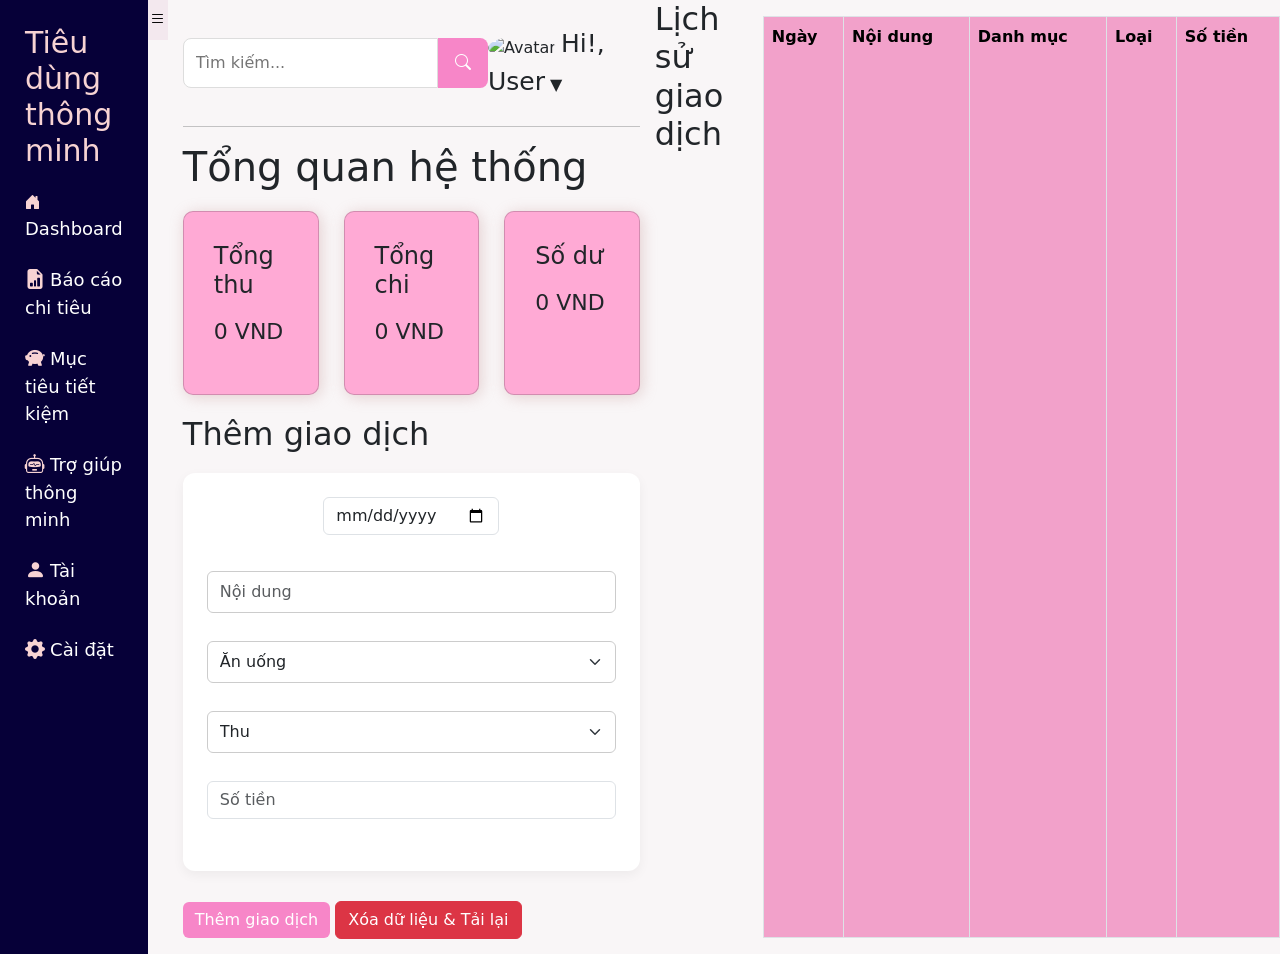
==== commit 0787cce0: "Refactor index.html structure and improve layout" ====
--- a/index.html
+++ b/index.html
@@ -91,28 +91,49 @@
 
             <h2>Thêm giao dịch</h2>
 
-            <input type="date" id="date" class="form-control mb-3">
-
-            <input class="form-control mb-3" type="text" id="content" placeholder="Nội dung">
-
-            <select class="form-select mb-3" id="category">
-                <option>Ăn uống</option>
-                <option>Đi lại</option>
-                <option>Mua sắm</option>
-                <option>Hóa đơn</option>
-                <option>Giải trí</option>
-                <option>Lương</option>
-            </select>
-
-            <select class="form-select mb-3" id="type">
-                <option value="Thu">Thu</option>
-                <option value="Chi">Chi</option>
-            </select>
-
-            <input class="form-control mb-3" type="number" id="amount" placeholder="Số tiền">
-
-            <button onclick="addTransaction()" class="btn btn-mycolor">Thêm giao dịch</button>
-            <button onclick="clearDataAndReload()" class="btn btn-danger">Xóa dữ liệu & Tải lại</button>
+            <div class="form-container">
+                <div class="form-grid">
+                    <div class="form-group-input"></div>
+                        <input type="date" id="date" class="form-control mb-3">
+                    </div>
+
+                    <div class="form-group">
+                        <input class="form-control mb-3" type="text" id="content" placeholder="Nội dung">
+                    </div>
+
+                    <div class="form-group">
+                        <select class="form-select mb-3" id="category">
+                            <option>Ăn uống</option>
+                            <option>Đi lại</option>
+                            <option>Mua sắm</option>
+                            <option>Hóa đơn</option>
+                            <option>Giải trí</option>
+                            <option>Lương</option>
+                        </select>
+                    </div>
+
+                    <div class="form-group">
+                        <select class="form-select mb-3" id="type">
+                            <option value="Thu">Thu</option>
+                            <option value="Chi">Chi</option>
+                        </select>
+                    </div>
+
+                    <div class="form-group">
+                        <input class="form-control mb-3" type="number" id="amount" placeholder="Số tiền">
+                    </div>
+
+                </div>
+
+                <div class="form-action">
+                    <button onclick="addTransaction()" class="btn btn-mycolor">Thêm giao dịch</button>
+                    <button onclick="clearDataAndReload()" class="btn btn-danger">Xóa dữ liệu & Tải lại</button>
+                </div>
+
+            </div>
+           
+            
+           
             
             <h2>Lịch sử giao dịch</h2>
 
--- a/css/TongQuan.css
+++ b/css/TongQuan.css
@@ -21,6 +21,14 @@
     color: rgb(247, 211, 211);
     padding: 25px;
     
+}
+
+.sidebar ul li img{
+    width: 18px; 
+    height: auto; 
+    vertical-align: middle; 
+    margin-right: 8px;
+    filter: invert(70%) sepia(50%) saturate(1500%) hue-rotate(300deg);
 }
 
 .sidebar h2 {
@@ -89,6 +97,22 @@
 }
 
 .content h2 {
+    margin-bottom: 20px;
+}
+
+.form-container {
+    background: #ffffff;
+    padding: 24px;
+    border-radius: 12px;
+    box-shadow: 0 4px 12px rgba(0, 0, 0, 0.05);
+    border: none;
+    margin-bottom: 30px;
+}
+
+.form-grid {
+    display: grid;
+    grid-template-columns: repeat(3, 1fr); 
+    gap: 16px;
     margin-bottom: 20px;
 }
 
--- a/css/setting.css
+++ b/css/setting.css
@@ -101,11 +101,28 @@
 body.dark-mode .modal-header h2, body.dark-mode .setting-card h3 { color: #fff; }
 body.dark-mode input, body.dark-mode select { background: rgba(16, 24, 42); color: #fff; border-color: #555; }
 body.dark-mode .content .card{background-color: rgba(28, 31, 58); color: white;box-shadow: none;border-color: rgba(48, 52, 80);}
-body.dark-mode .form-control{background-color:rgba(26, 33, 51);color: white;}
+body.dark-mode .form-group-input{background-color: rgba(28, 31, 58); color: white;}
 body.dark-mode input::placeholder {color: white; opacity: 1;  }
-body.dark-mode .form-select{background-color:rgba(26, 33, 51);color: white;}
 body.dark-mode .btn-mycolor{background-color: rgba(99, 78, 236);color: white;}
 body.dark-mode .btn-danger{background-color: rgba(44, 30, 51);color: red;}
 body.dark-mode  th{background-color: rgba(25, 27, 64)!important;color: white;}
 body.dark-mode .search-box button{background-color: rgba(100, 81, 238);}
-body.dark-mode input::placeholder {color: white; opacity: 1;   }+body.dark-mode input::placeholder {color: white; opacity: 1;   }
+body.dark-mode .form-container{background-color: rgba(28, 31, 58); }
+
+.dark-mode input:focus,
+.dark-mode select:focus,
+.dark-mode .form-control:focus,
+.dark-mode .form-select:focus {
+    background-color: #121824 !important; /* Vẫn giữ đúng màu nền đó */
+    color: #ffffff !important;
+    border-color: #4f46e5 !important;     /* Chỉ đổi viền sang màu xanh tím nhè nhẹ */
+    box-shadow: 0 0 0 2px rgba(79, 70, 229, 0.2) !important;
+    outline: none !important;
+}
+.dark-mode input,
+.dark-mode input.form-control,
+.dark-mode select.form-select {
+    border: 1px solid #2b3548 !important; /* Đổi viền trắng/xám sáng thành viền xám tối */
+    box-shadow: none !important;          /* Xóa sạch bóng mờ nếu có */
+}
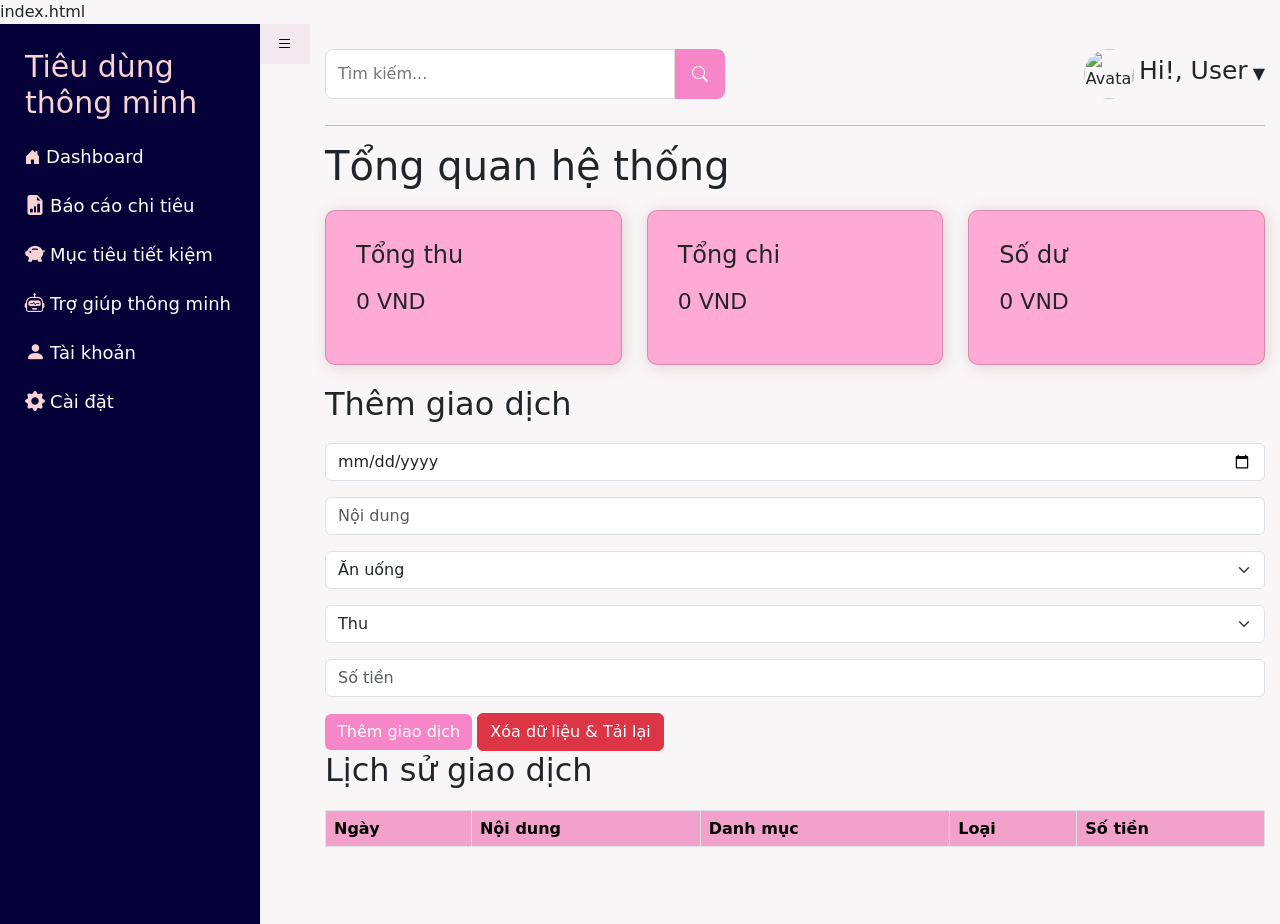
==== commit 8fbea6b2: "hihi" ====
--- a/index.html
+++ b/index.html
@@ -1,3 +1,4 @@
+index.html
 <!DOCTYPE html>
 <html lang="en">
 
@@ -91,49 +92,28 @@
 
             <h2>Thêm giao dịch</h2>
 
-            <div class="form-container">
-                <div class="form-grid">
-                    <div class="form-group-input"></div>
-                        <input type="date" id="date" class="form-control mb-3">
-                    </div>
-
-                    <div class="form-group">
-                        <input class="form-control mb-3" type="text" id="content" placeholder="Nội dung">
-                    </div>
-
-                    <div class="form-group">
-                        <select class="form-select mb-3" id="category">
-                            <option>Ăn uống</option>
-                            <option>Đi lại</option>
-                            <option>Mua sắm</option>
-                            <option>Hóa đơn</option>
-                            <option>Giải trí</option>
-                            <option>Lương</option>
-                        </select>
-                    </div>
-
-                    <div class="form-group">
-                        <select class="form-select mb-3" id="type">
-                            <option value="Thu">Thu</option>
-                            <option value="Chi">Chi</option>
-                        </select>
-                    </div>
-
-                    <div class="form-group">
-                        <input class="form-control mb-3" type="number" id="amount" placeholder="Số tiền">
-                    </div>
-
-                </div>
-
-                <div class="form-action">
-                    <button onclick="addTransaction()" class="btn btn-mycolor">Thêm giao dịch</button>
-                    <button onclick="clearDataAndReload()" class="btn btn-danger">Xóa dữ liệu & Tải lại</button>
-                </div>
-
-            </div>
-           
-            
-           
+            <input type="date" id="date" class="form-control mb-3">
+
+            <input class="form-control mb-3" type="text" id="content" placeholder="Nội dung">
+
+            <select class="form-select mb-3" id="category">
+                <option>Ăn uống</option>
+                <option>Đi lại</option>
+                <option>Mua sắm</option>
+                <option>Hóa đơn</option>
+                <option>Giải trí</option>
+                <option>Lương</option>
+            </select>
+
+            <select class="form-select mb-3" id="type">
+                <option value="Thu">Thu</option>
+                <option value="Chi">Chi</option>
+            </select>
+
+            <input class="form-control mb-3" type="number" id="amount" placeholder="Số tiền">
+
+            <button onclick="addTransaction()" class="btn btn-mycolor">Thêm giao dịch</button>
+            <button onclick="clearDataAndReload()" class="btn btn-danger">Xóa dữ liệu & Tải lại</button>
             
             <h2>Lịch sử giao dịch</h2>
 
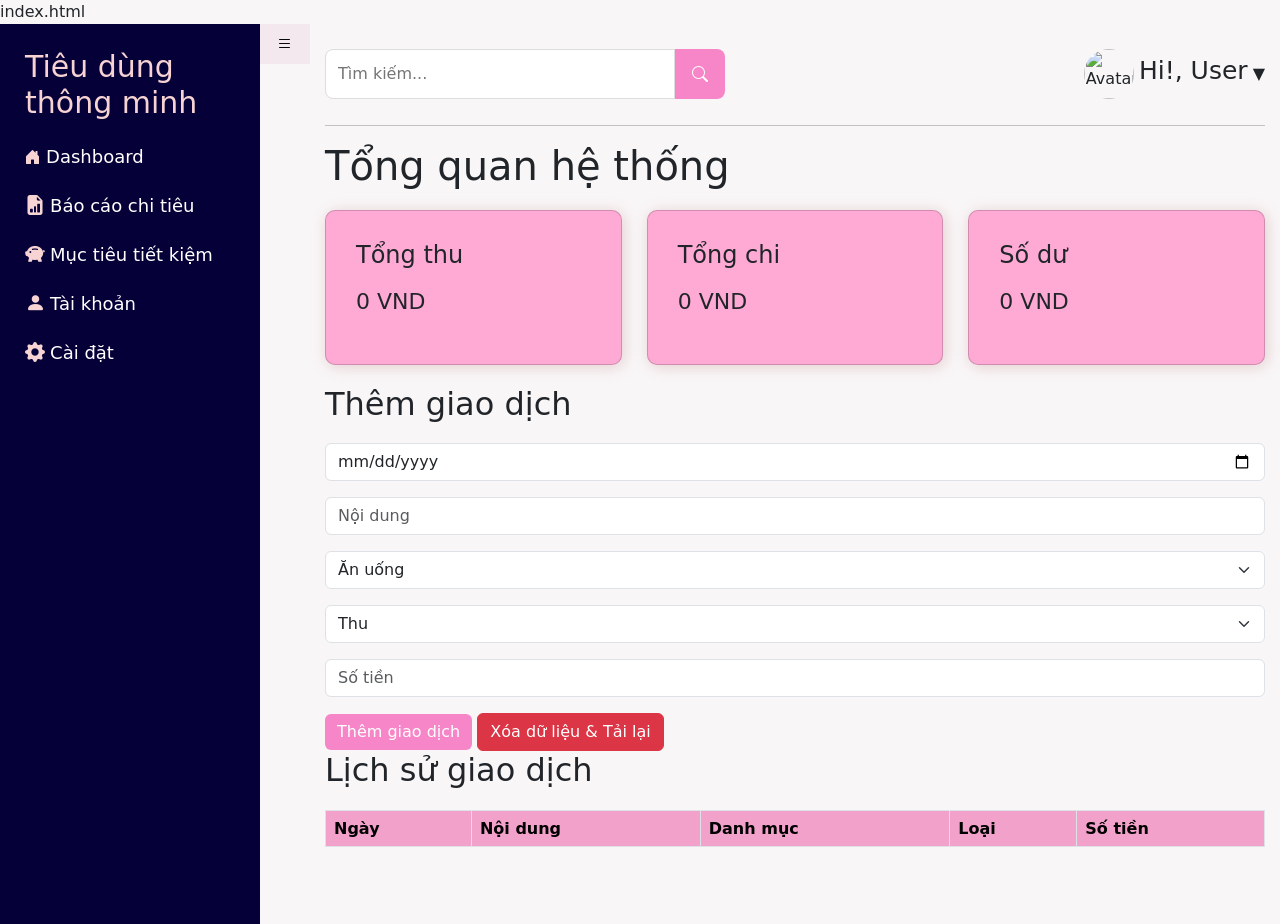
==== commit 499db78a: "doi lan cuoi" ====
--- a/index.html
+++ b/index.html
@@ -33,8 +33,7 @@
                     <a href="./baocao.html">Báo cáo chi tiêu</a></li>
                 <li><i class="bi bi-piggy-bank-fill" style="font-size: 20px;"></i>
                     <a href="./tiet_kiem.html">Mục tiêu tiết kiệm</a></li>
-                 <li><i class="bi bi-robot" style="font-size: 20px;"></i>
-                    <a href="./chat.html">Trợ giúp thông minh</a></li>
+                
                 <li><i class="bi bi-person-fill" style="font-size: 20px;"></i>
                     <a href="./user.html">Tài khoản</a></li>
                 <li><i class="bi bi-gear-fill" style="font-size: 20px;"></i>
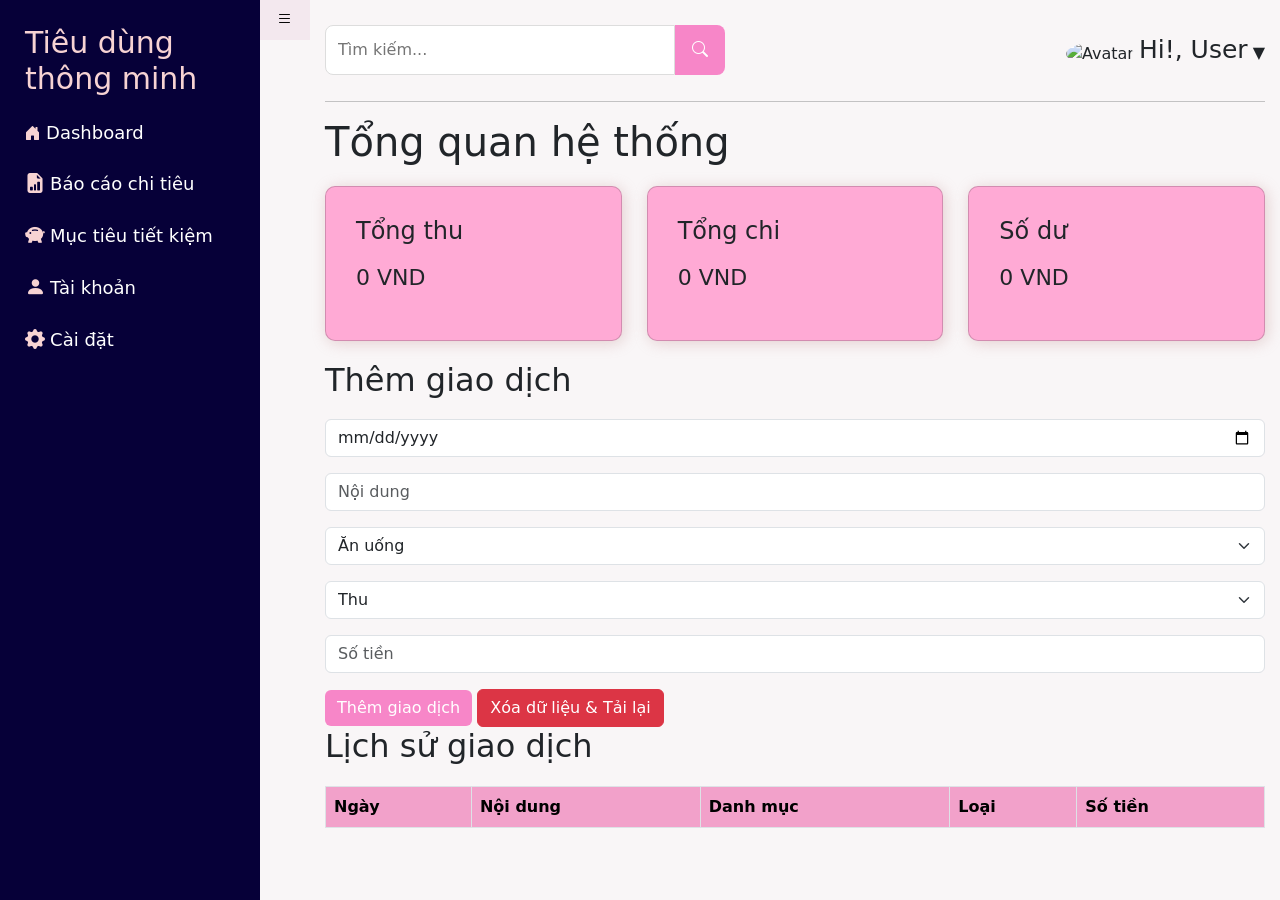
==== commit 0bc0d2d5: "Update index.html" ====
--- a/index.html
+++ b/index.html
@@ -1,4 +1,4 @@
-index.html
+
 <!DOCTYPE html>
 <html lang="en">
 
--- a/css/setting.css
+++ b/css/setting.css
@@ -1,26 +1,26 @@
-/* --- LỚP PHỦ XÁM TOÀN MÀN HÌNH --- */
+
 .modal-overlay {
-  display: none; /* Mặc định ẨN */
+  display: none; 
   position: fixed;
   top: 0;
   left: 0;
   width: 100vw;
   height: 100vh;
-  background-color: rgba(0, 0, 0, 0.5); /* Nền xám mờ */
-  z-index: 9999; /* Đè lên tất cả */
+  background-color: rgba(0, 0, 0, 0.5); 
+  z-index: 9999; 
   
-  /* Căn giữa bảng */
+
   justify-content: center;
   align-items: center;
 }
 
 .modal-overlay.active {
-  display: flex; /* Khi có active thì HIỆN */
+  display: flex; 
 }
 
-/* --- BẢNG TO NGOÀI CÙNG --- */
+
 .modal-box {
-  background: #f4f5f7; /* Nền xám rất nhẹ */
+  background: #f4f5f7; 
   width: 90%;
   max-width: 480px;
   border-radius: 16px;
@@ -40,9 +40,9 @@
 .close-btn { font-size: 24px; cursor: pointer; color: #888; }
 .close-btn:hover { color: #000; }
 
-/* --- CÁC BẢNG CON BÊN TRONG --- */
+
 .setting-card {
-  background: #ffffff; /* Nền trắng đè lên nền xám */
+  background: #ffffff; 
   border-radius: 12px;
   padding: 15px 18px;
   margin-bottom: 15px;
@@ -51,7 +51,7 @@
 
 .setting-card h3 { margin-top: 0; margin-bottom: 12px; font-size: 16px; color: #333; }
 
-/* Form Element */
+
 .form-group { display: flex; flex-direction: column; gap: 6px; margin-bottom: 12px; }
 .form-group.row-group { flex-direction: row; justify-content: space-between; align-items: center; }
 
@@ -62,18 +62,18 @@
   outline: none;
 }
 
-/* Avatar Item */
+
 .avatar-list { display: flex; gap: 10px; }
 .avatar-item {
   width: 42px; height: 42px; border-radius: 50%;
   cursor: pointer; border: 3px solid transparent; transition: 0.2s;
 }
 .avatar-item.selected {
-  border-color: #d81b60; /* Màu hồng nút */
+  border-color: #d81b60; 
   transform: scale(1.1);
 }
 
-/* Toggle Switch Dark Mode */
+
 .switch { position: relative; width: 40px; height: 20px; }
 .switch input { opacity: 0; width: 0; height: 0; }
 .slider {
@@ -87,14 +87,14 @@
 input:checked + .slider { background-color: #d81b60; }
 input:checked + .slider:before { transform: translateX(20px); }
 
-/* Nút bấm */
+
 .btn-right { text-align: right; }
 .btn-pink {
   background: #d81b60; color: white; border: none;
   padding: 6px 16px; border-radius: 6px; cursor: pointer; font-weight: bold;
 }
 
-/* --- DARK MODE (CHO CẢ TRANG WEB) --- */
+
 body.dark-mode { background-color: rgba(13, 21, 37); color: #fff; }
 body.dark-mode .modal-box { background-color: #1e1e1e; }
 body.dark-mode .setting-card { background-color: #2a2a2a; border-color: #444; }
@@ -114,15 +114,15 @@
 .dark-mode select:focus,
 .dark-mode .form-control:focus,
 .dark-mode .form-select:focus {
-    background-color: #121824 !important; /* Vẫn giữ đúng màu nền đó */
+    background-color: #121824 !important; 
     color: #ffffff !important;
-    border-color: #4f46e5 !important;     /* Chỉ đổi viền sang màu xanh tím nhè nhẹ */
+    border-color: #4f46e5 !important;    
     box-shadow: 0 0 0 2px rgba(79, 70, 229, 0.2) !important;
     outline: none !important;
 }
 .dark-mode input,
 .dark-mode input.form-control,
 .dark-mode select.form-select {
-    border: 1px solid #2b3548 !important; /* Đổi viền trắng/xám sáng thành viền xám tối */
-    box-shadow: none !important;          /* Xóa sạch bóng mờ nếu có */
+    border: 1px solid #2b3548 !important;
+    box-shadow: none !important;         
 }
